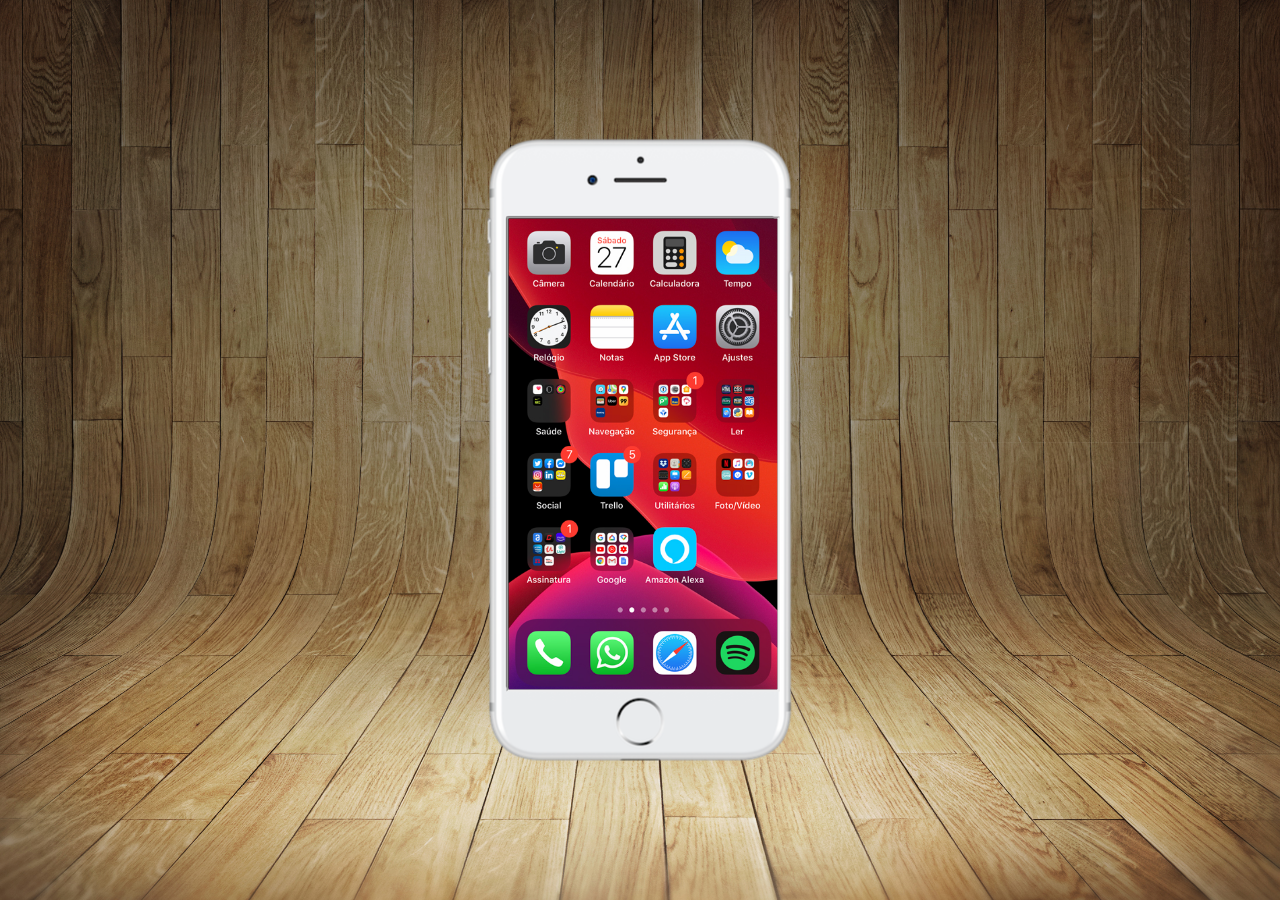
==== index.html @ eef485c4 "Criei a tela home" ====
<!DOCTYPE html>
<html lang="pt-br">
  <head>
    <meta charset="UTF-8" />
    <meta name="viewport" content="width=device-width, initial-scale=1.0" />
    <link rel="shortcut icon" href="favicon.ico" type="image/x-icon" />
    <link rel="stylesheet" href="stilos/style.css" />
    <title>Projeto Redes Sociais</title>
  </head>
  <body>
    <main>
      <section id="telefone">
        <iframe src="home.html" name="tela" id="tela"></iframe>
      </section>
      <section id="redes-sociais"></section>
    </main>
  </body>
</html>
---- stilos/style.css ----
* {
  margin: 0px;
  padding: 0px;
  font-family: Arial, Helvetica, sans-serif;
}

html,
body {
  height: 100vh;
  width: 100vw;

}

body {
  background: url(../imagens/fundo-madeira.jpg) no-repeat top center;
  background-size: cover;
  background-attachment: fixed;
}

main {
  height: 100vh;
  position: relative;
}

section#telefone {
  position: absolute;
  top: 50%;
  left: 50%;
  transform: translate(-50%, -50%);

  height: 627px;
  width: 311px;

  background: url(../imagens/frame-iphone.png) no-repeat;
}

iframe#tela {
    position: relative;
    top: 80px;
    left: 22px;
    width: 269px;
    height: 471px;
}
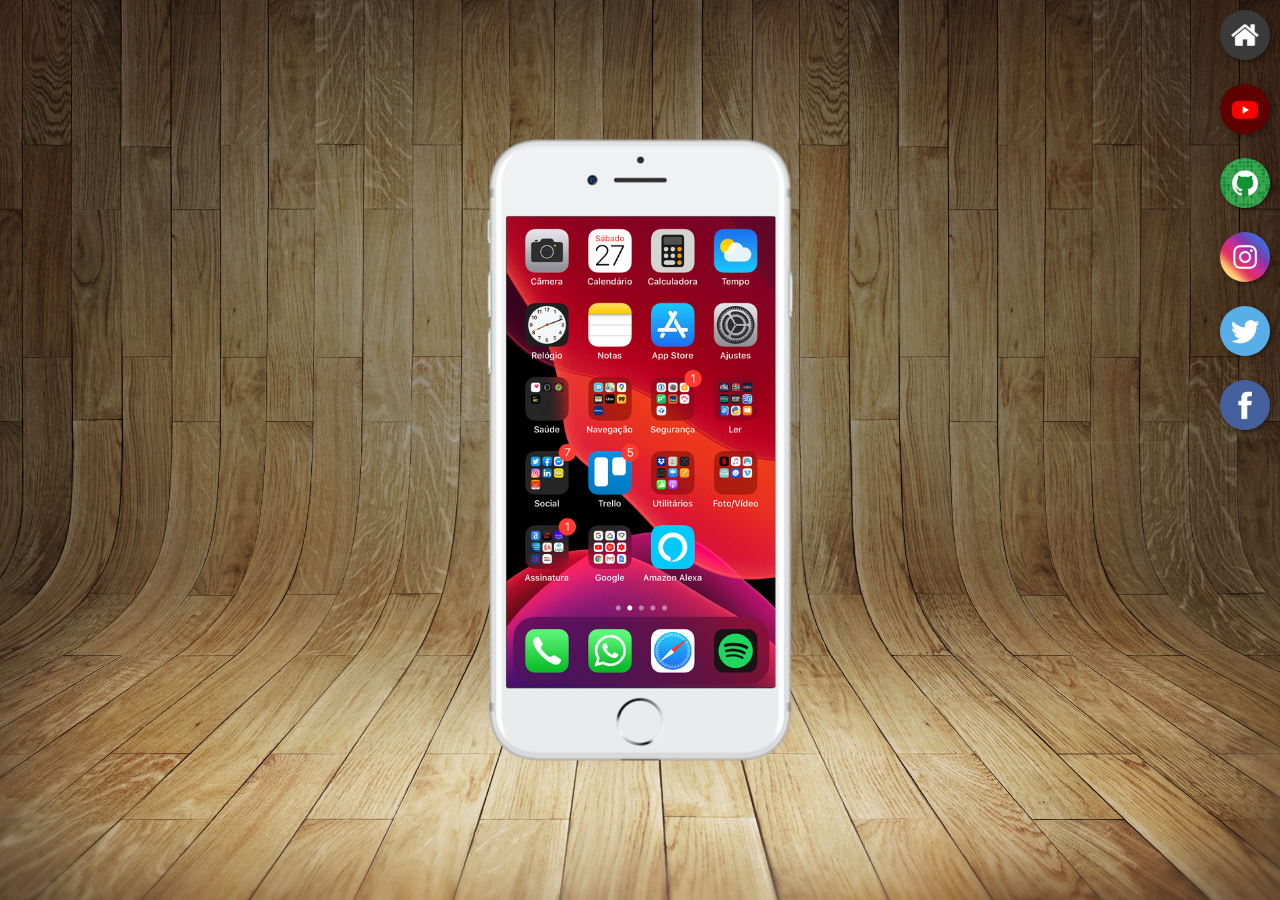
==== commit 28c48aa4: "Atualizei projeto" ====
--- a/index.html
+++ b/index.html
@@ -10,9 +10,28 @@
   <body>
     <main>
       <section id="telefone">
-        <iframe src="home.html" name="tela" id="tela"></iframe>
+        <iframe src="home.html" name="tela" id="tela" frameborder="0">
+          Seu navegador não é compativel com isso.
+        </iframe>
       </section>
-      <section id="redes-sociais"></section>
+      <section id="redes-sociais">
+        <a href="#" target="tela"><img src="imagens/logo-home.jpg" alt="home" /></a><br>
+         <a href="#" target="tela">
+          <img src="imagens/logo-youtube.jpg" alt="Youtube"
+        /></a><br>
+        <a href="#" target="tela"
+          ><img src="imagens/logo-github.jpg" alt="GitHub"
+        /></a><br>
+        <a href="#" target="tela"
+          ><img src="imagens/logo-instagram.jpg" alt="Instagram"
+        /></a><br>
+        <a href="#" target="tela"
+          ><img src="imagens/logo-twitter.jpg" alt="Twitter"
+        /></a><br>
+        <a href="#" target="tela"
+          ><img src="imagens/logo-facebook.jpg" alt=""
+        /></a>
+      </section>
     </main>
   </body>
 </html>
--- a/stilos/style.css
+++ b/stilos/style.css
@@ -8,7 +8,6 @@
 body {
   height: 100vh;
   width: 100vw;
-
 }
 
 body {
@@ -35,9 +34,27 @@
 }
 
 iframe#tela {
-    position: relative;
-    top: 80px;
-    left: 22px;
-    width: 269px;
-    height: 471px;
+  position: relative;
+  top: 80px;
+  left: 22px;
+  width: 269px;
+  height: 471px;
 }
+
+section#redes-sociais {
+  text-align: right;
+}
+section#redes-sociais > a > img {
+  width: 50px;
+  margin: 10px;
+  border-radius: 50%;
+  box-shadow: 2px 2px 5px rgba(0, 0, 0, 0.4);
+  box-sizing: border-box;
+}
+
+section#redes-sociais img:hover {
+  border: 2px solid rgba(255, 255, 255, 0.599);
+  transform: translate(-3px, -3px);
+  box-shadow: 5px 5px 10px rgba(0, 0, 0, 0.709);
+  transition: transform 0.3s, border 0.3s;
+}
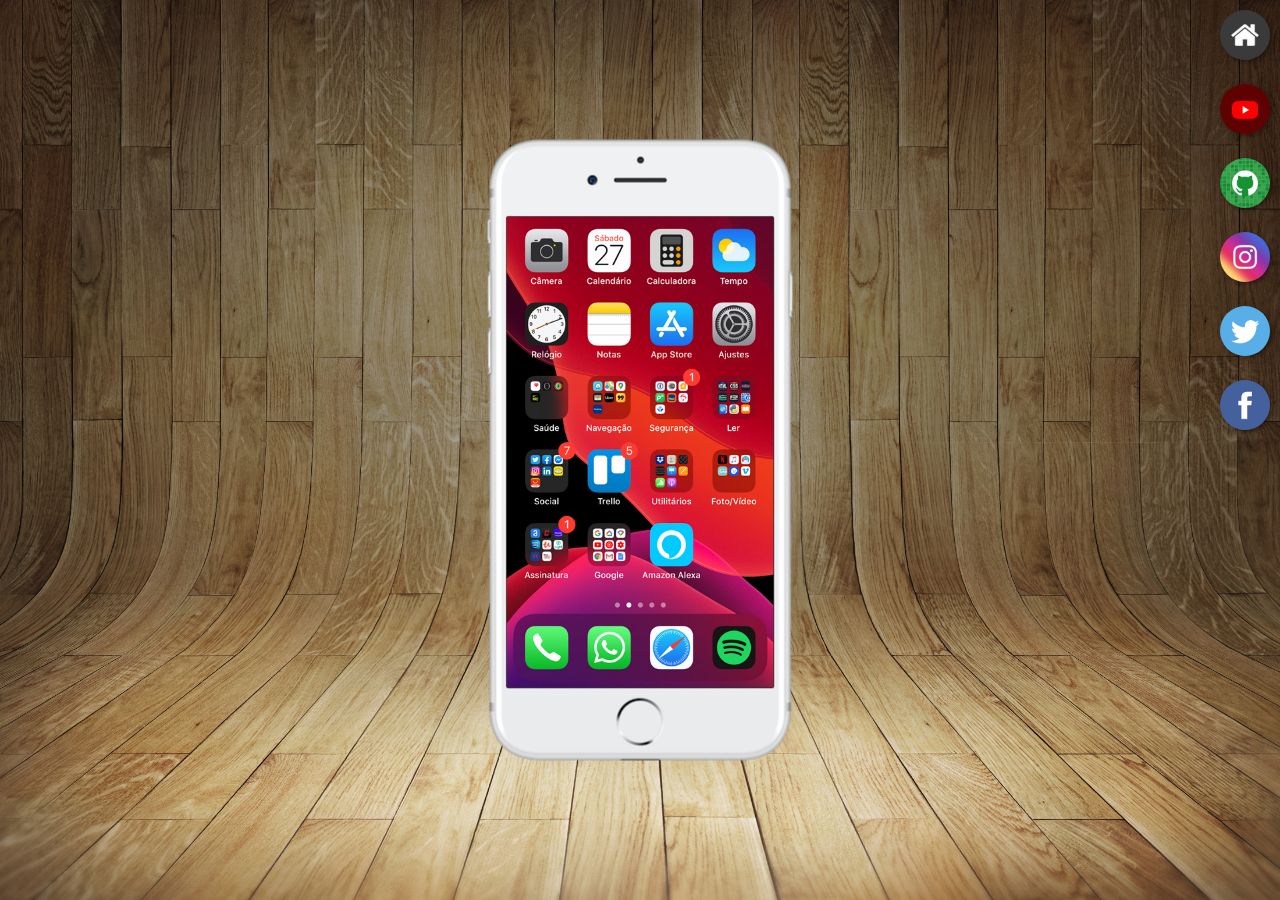
==== commit 39ba5227: "Atualizei Projeto-social" ====
--- a/index.html
+++ b/index.html
@@ -15,21 +15,23 @@
         </iframe>
       </section>
       <section id="redes-sociais">
-        <a href="#" target="tela"><img src="imagens/logo-home.jpg" alt="home" /></a><br>
-         <a href="#" target="tela">
-          <img src="imagens/logo-youtube.jpg" alt="Youtube"
-        /></a><br>
-        <a href="#" target="tela"
-          ><img src="imagens/logo-github.jpg" alt="GitHub"
-        /></a><br>
-        <a href="#" target="tela"
-          ><img src="imagens/logo-instagram.jpg" alt="Instagram"
-        /></a><br>
-        <a href="#" target="tela"
-          ><img src="imagens/logo-twitter.jpg" alt="Twitter"
-        /></a><br>
-        <a href="#" target="tela"
-          ><img src="imagens/logo-facebook.jpg" alt=""
+        <a href="home.html" target="tela"
+          ><img src="imagens/logo-home.jpg" alt="home" /></a
+        ><br />
+        <a href="youtube.html" target="tela">
+          <img src="imagens/logo-youtube.jpg" alt="Youtube" /></a
+        ><br />
+        <a href="github.html" target="tela"
+          ><img src="imagens/logo-github.jpg" alt="GitHub" /></a
+        ><br />
+        <a href="instagram.html" target="tela"
+          ><img src="imagens/logo-instagram.jpg" alt="Instagram" /></a
+        ><br />
+        <a href="twitter.html" target="tela"
+          ><img src="imagens/logo-twitter.jpg" alt="Twitter" /></a
+        ><br />
+        <a href="facebook.html" target="tela"
+          ><img src="imagens/logo-facebook.jpg" alt="facebook"
         /></a>
       </section>
     </main>
--- a/stilos/style.css
+++ b/stilos/style.css
@@ -37,7 +37,7 @@
   position: relative;
   top: 80px;
   left: 22px;
-  width: 269px;
+  width: 267px;
   height: 471px;
 }
 
